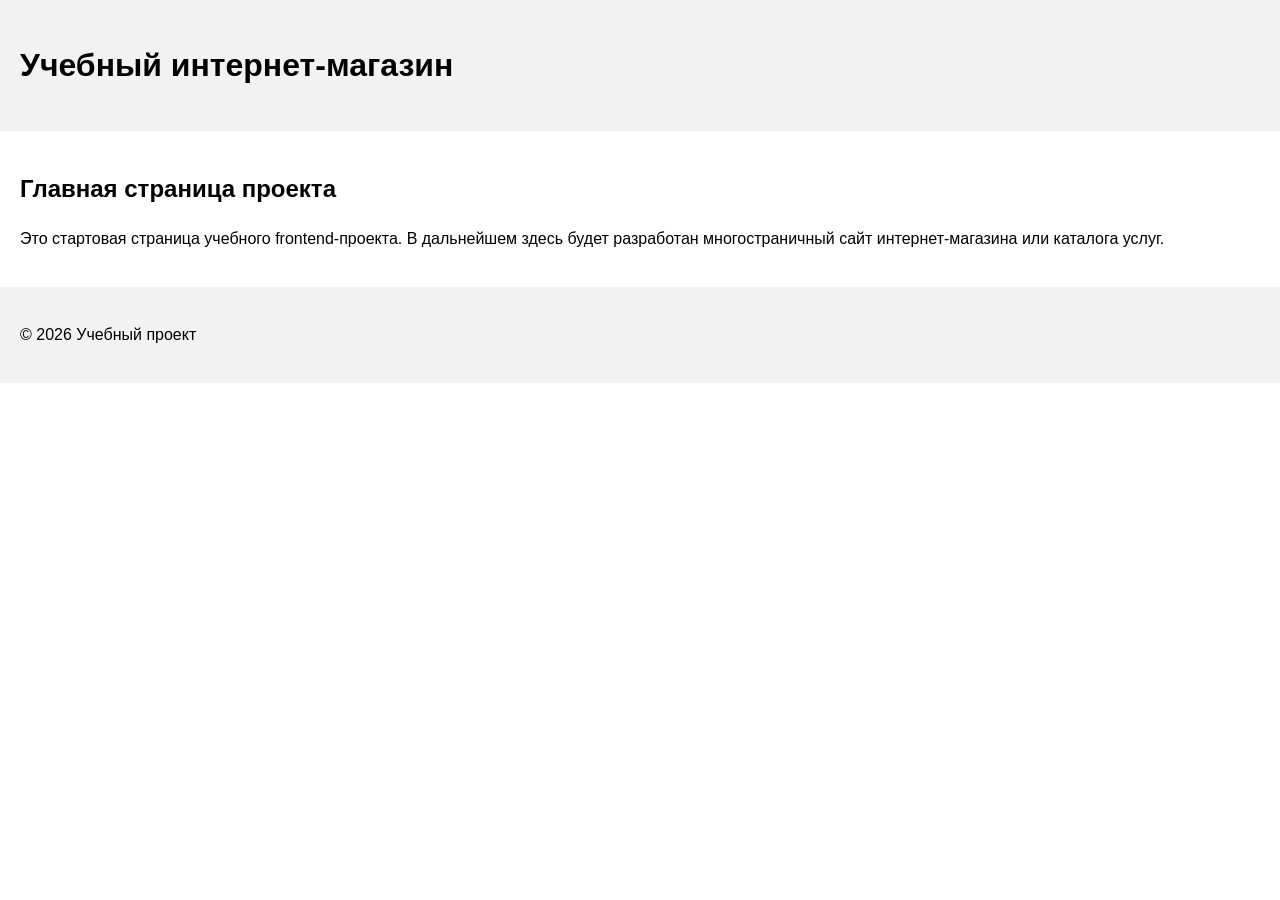
==== index.html @ 2b83f9a9 "feat: initialize frontend project structure" ====
<!DOCTYPE html>
<html lang="ru">
<head>
  <meta charset="UTF-8">
  <meta name="viewport" content="width=device-width, initial-scale=1.0">
  <title>Каталог товаров</title>
  <link rel="stylesheet" href="css/style.css">
</head>
<body>
  <header>
    <h1>Учебный интернет-магазин</h1>
  </header>

  <main>
    <section>
      <h2>Главная страница проекта</h2>
      <p>
        Это стартовая страница учебного frontend-проекта.
        В дальнейшем здесь будет разработан многостраничный сайт
        интернет-магазина или каталога услуг.
      </p>
    </section>
  </main>

  <footer>
    <p>&copy; 2026 Учебный проект</p>
  </footer>
</body>
</html>
---- css/style.css ----
body {
  margin: 0;
  font-family: Arial, sans-serif;
  line-height: 1.5;
}

header,
main,
footer {
  padding: 20px;
}

header {
  background-color: #f2f2f2;
}

footer {
  background-color: #f2f2f2;
}
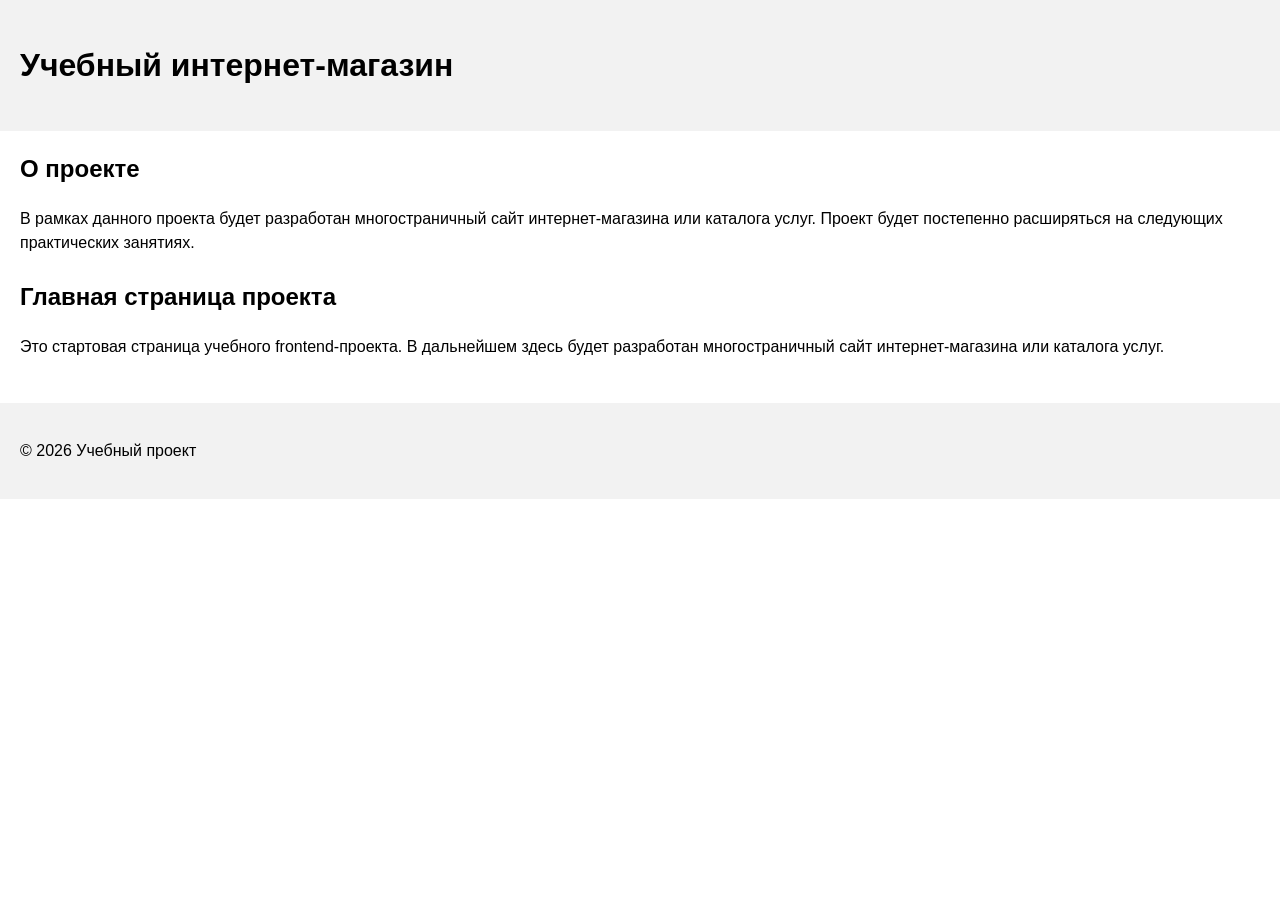
==== commit cf7c05d3: "feat: add project descriprion section" ====
--- a/index.html
+++ b/index.html
@@ -13,6 +13,15 @@
 
   <main>
     <section>
+        <h2>О проекте</h2>
+        <p>
+            В рамках данного проекта будет разработан многостраничный сайт
+            интернет-магазина или каталога услуг. Проект будет постепенно
+            расширяться на следующих практических занятиях.
+        </p>
+    </section>
+
+    <section>
       <h2>Главная страница проекта</h2>
       <p>
         Это стартовая страница учебного frontend-проекта.
--- a/css/style.css
+++ b/css/style.css
@@ -17,3 +17,11 @@
 footer {
   background-color: #f2f2f2;
 }
+
+section {
+  margin-bottom: 24px;
+}
+
+section h2 {
+  margin-top: 0;
+}
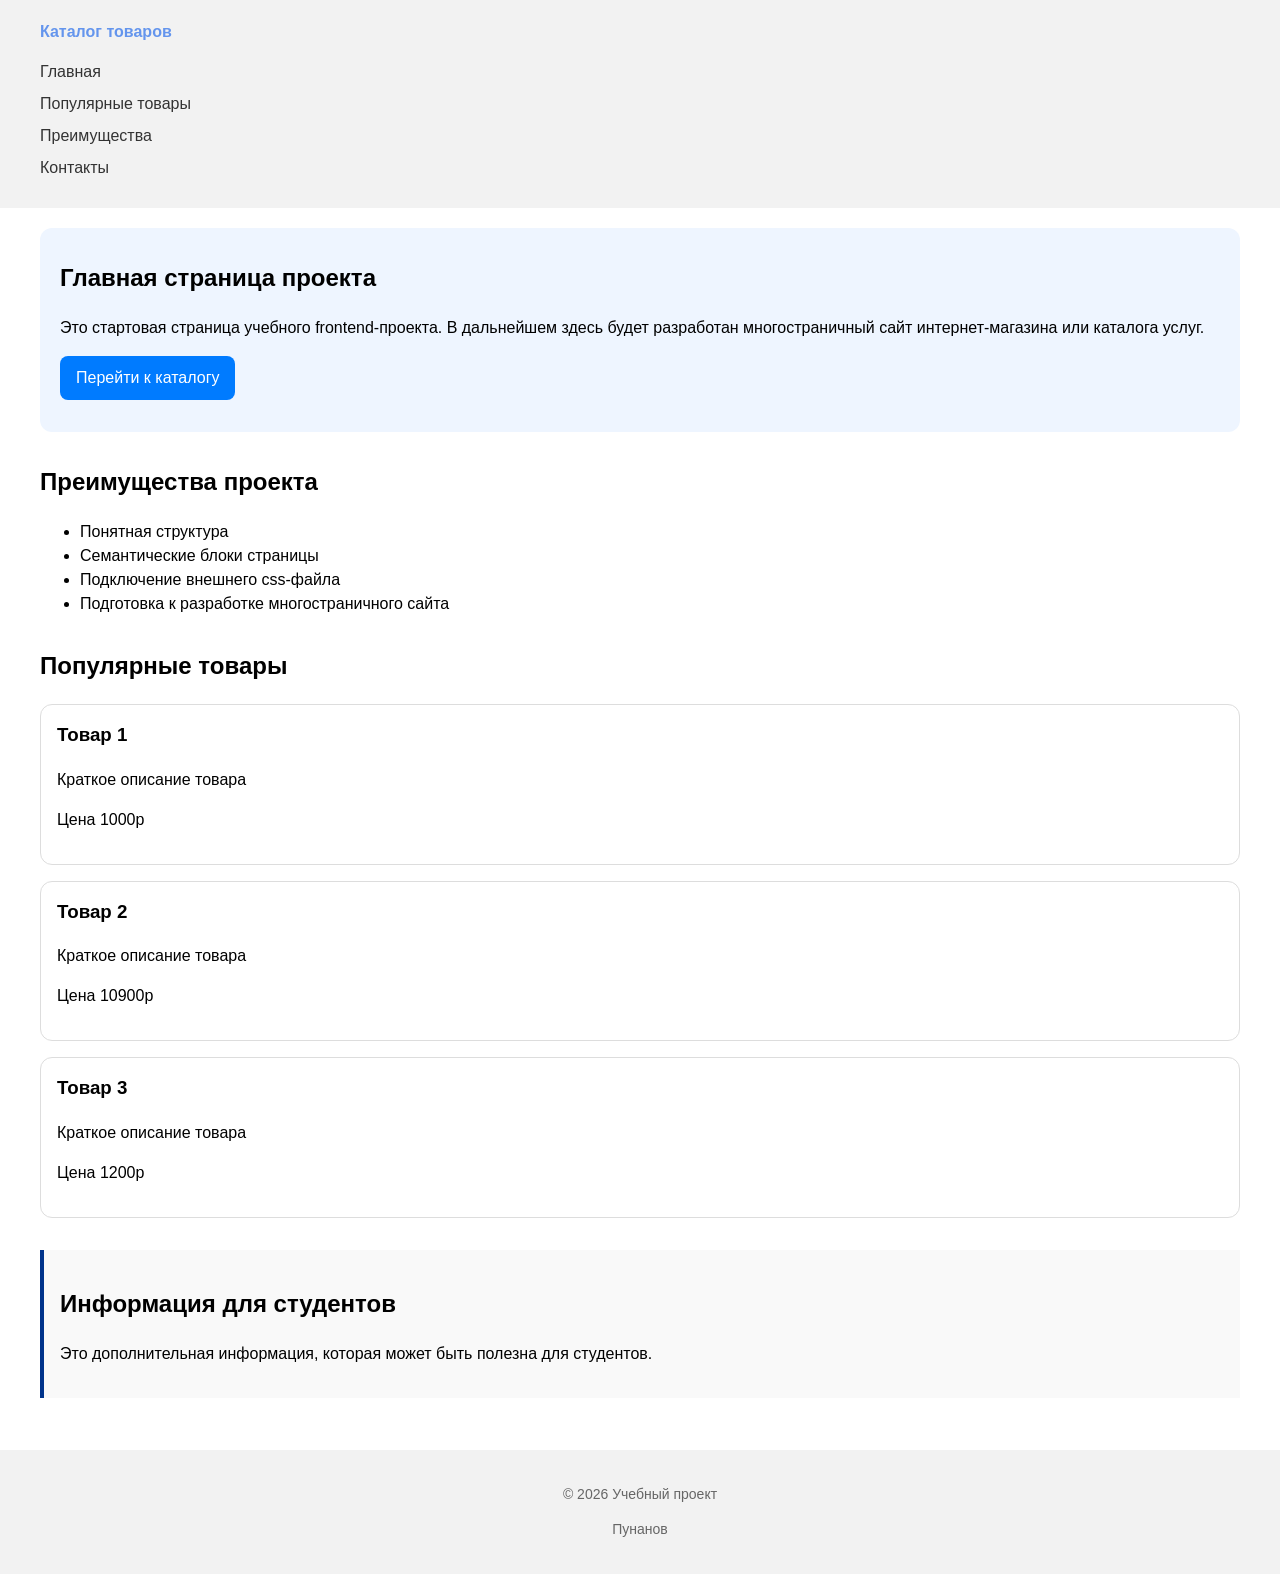
==== commit 41424666: "feat: add semantic HTML structure and base CSS styles" ====
--- a/index.html
+++ b/index.html
@@ -8,31 +8,74 @@
 </head>
 <body>
   <header>
-    <h1>Учебный интернет-магазин</h1>
+    <div class = "site-header">
+        <a class="site-logo" href="index.html">Каталог товаров</a>
+        <nav class="site-nav" aria-label="Основная навигация">
+            <ul class="site-nav__list">
+                <li><a href = "index.html">Главная</a></li>
+                <li><a href = "#popular">Популярные товары</a></li>
+                <li><a href = "#advantages">Преимущества</a></li>
+                <li><a href = "#contacts">Контакты</a></li>
+            </ul>
+        </nav>
+    </div>
   </header>
 
   <main>
-    <section>
-        <h2>О проекте</h2>
-        <p>
-            В рамках данного проекта будет разработан многостраничный сайт
-            интернет-магазина или каталога услуг. Проект будет постепенно
-            расширяться на следующих практических занятиях.
-        </p>
-    </section>
 
-    <section>
+    <section class = "hero">
       <h2>Главная страница проекта</h2>
       <p>
         Это стартовая страница учебного frontend-проекта.
         В дальнейшем здесь будет разработан многостраничный сайт
         интернет-магазина или каталога услуг.
       </p>
+      <a class = "button" href = "#Популярное">Перейти к каталогу</a>
     </section>
+
+
+    <section class = "section" id = "advantages">
+        <h2>Преимущества проекта</h2>
+
+        <ul class = "advantages-list">
+            <li>Понятная структура</li>
+            <li>Семантические блоки страницы</li>
+            <li>Подключение внешнего css-файла</li>
+            <li>Подготовка к разработке многостраничного сайта</li>
+        </ul>
+    </section>
+
+    <section class = "section" id = "popular">
+        <h2>Популярные товары</h2>
+
+        <article class="product-card">
+            <h3>Товар 1</h3>
+            <p>Краткое описание товара</p>
+            <p>Цена 1000р</p>
+        </article>
+
+        <article class="product-card">
+            <h3>Товар 2</h3>
+            <p>Краткое описание товара</p>
+            <p>Цена 10900р</p>
+        </article>
+
+        <article class="product-card">
+            <h3>Товар 3</h3>
+            <p>Краткое описание товара</p>
+            <p>Цена 1200р</p>
+        </article>
+    </section>
+
+    <aside class = "aside-info">
+        <h2>Информация для студентов</h2>
+        <p>Это дополнительная информация, которая может быть полезна для студентов.</p>
+    </aside>
   </main>
 
-  <footer>
+  <footer id = "contacts">
     <p>&copy; 2026 Учебный проект</p>
+    <p>Пунанов</p>
   </footer>
 </body>
 </html>
--- a/css/style.css
+++ b/css/style.css
@@ -1,3 +1,8 @@
+* {
+  box-sizing: border-box;
+}
+
+
 body {
   margin: 0;
   font-family: Arial, sans-serif;
@@ -10,11 +15,7 @@
   padding: 20px;
 }
 
-header {
-  background-color: #f2f2f2;
-}
-
-footer {
+header, footer {
   background-color: #f2f2f2;
 }
 
@@ -25,3 +26,89 @@
 section h2 {
   margin-top: 0;
 }
+
+.site-header {
+    max-width: 1200px;
+    margin: 0 auto;
+}
+
+.site-logo{
+    font-weight: bold;
+    text-decoration: none;
+    color:cornflowerblue
+}
+
+.site-nav__list {
+    padding: 0;
+    list-style: none;
+    margin: 16px 0 0;
+}
+
+.site-nav__list li{
+    margin-bottom: 8px;
+}
+
+.site-nav__list a{
+    text-decoration: none;
+    color: #333;
+}
+
+.site-nav__list a:hover{
+    color:cornflowerblue;
+}
+
+.hero {
+    max-width: 1200px;
+    margin: 0 auto 32px;
+    padding: 32px 20px;
+    background-color: #eef5ff;
+    border-radius: 12px;
+}
+
+.button{
+    display: inline-block;
+    padding: 10px 16px;
+    text-decoration: none;
+    background-color: #007bff;
+    color: #ffffff;
+    border-radius: 8px;
+}
+
+.button:hover{
+    background-color: #0056b3;
+}
+
+.section {
+    max-width: 1200px;
+    margin: 0 auto 32px;
+}
+
+.section h2 {
+    margin-top: 0;
+}
+
+.product-card{
+    margin-bottom: 16px;
+    padding: 16px;
+    border: 1px solid #dddddd;
+    border-radius: 12px;
+    background-color: #ffffff;
+}
+
+.product-card h3{
+    margin-top: 0;
+}
+
+.aside-info{
+    max-width: 1200px;
+    margin: 0 auto 32px;
+    padding: 16px;
+    border-left: 4px solid rgb(0, 51, 139);
+    background-color: #f9f9f9;
+}
+
+footer {
+    text-align: center;
+    font-size: 14px;
+    color: #666666;
+}
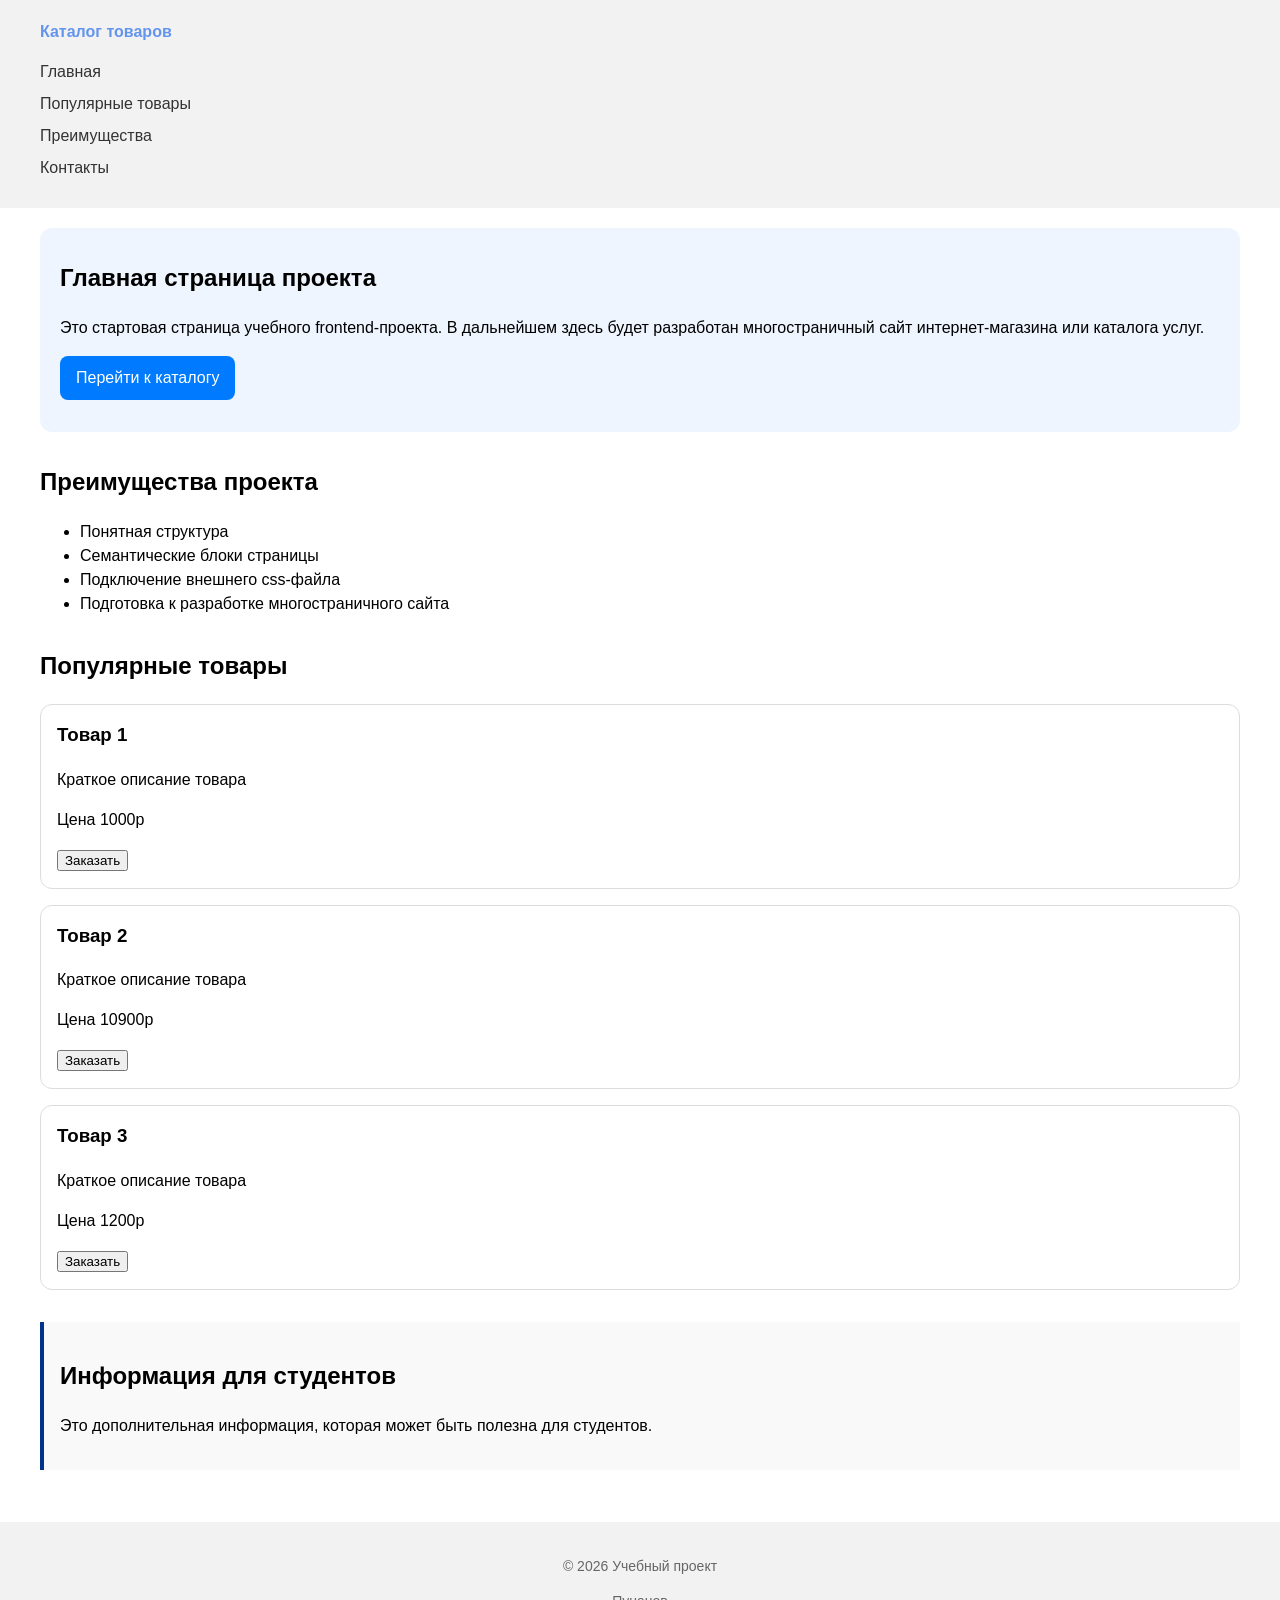
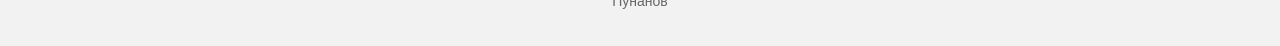
==== commit f7454f55: "feat: add order form modal and validation" ====
--- a/index.html
+++ b/index.html
@@ -1,81 +1,197 @@
-<!DOCTYPE html>
+<!doctype html>
 <html lang="ru">
-<head>
-  <meta charset="UTF-8">
-  <meta name="viewport" content="width=device-width, initial-scale=1.0">
-  <title>Каталог товаров</title>
-  <link rel="stylesheet" href="css/style.css">
-</head>
-<body>
-  <header>
-    <div class = "site-header">
+  <head>
+    <meta charset="UTF-8" />
+    <meta name="viewport" content="width=device-width, initial-scale=1.0" />
+    <title>Каталог товаров</title>
+    <link rel="stylesheet" href="css/style.css" />
+    <script src="js/main.js" defer></script>
+  </head>
+  <body>
+    <header>
+      <div class="site-header">
         <a class="site-logo" href="index.html">Каталог товаров</a>
         <nav class="site-nav" aria-label="Основная навигация">
-            <ul class="site-nav__list">
-                <li><a href = "index.html">Главная</a></li>
-                <li><a href = "#popular">Популярные товары</a></li>
-                <li><a href = "#advantages">Преимущества</a></li>
-                <li><a href = "#contacts">Контакты</a></li>
-            </ul>
+          <ul class="site-nav__list">
+            <li><a href="index.html">Главная</a></li>
+            <li><a href="#popular">Популярные товары</a></li>
+            <li><a href="#advantages">Преимущества</a></li>
+            <li><a href="#contacts">Контакты</a></li>
+          </ul>
         </nav>
-    </div>
-  </header>
+      </div>
+    </header>
 
-  <main>
+    <main>
+      <section class="hero">
+        <h2>Главная страница проекта</h2>
+        <p>
+          Это стартовая страница учебного frontend-проекта. В дальнейшем здесь
+          будет разработан многостраничный сайт интернет-магазина или каталога
+          услуг.
+        </p>
+        <a class="button" href="#Популярное">Перейти к каталогу</a>
+      </section>
 
-    <section class = "hero">
-      <h2>Главная страница проекта</h2>
-      <p>
-        Это стартовая страница учебного frontend-проекта.
-        В дальнейшем здесь будет разработан многостраничный сайт
-        интернет-магазина или каталога услуг.
-      </p>
-      <a class = "button" href = "#Популярное">Перейти к каталогу</a>
-    </section>
-
-
-    <section class = "section" id = "advantages">
+      <section class="section" id="advantages">
         <h2>Преимущества проекта</h2>
 
-        <ul class = "advantages-list">
-            <li>Понятная структура</li>
-            <li>Семантические блоки страницы</li>
-            <li>Подключение внешнего css-файла</li>
-            <li>Подготовка к разработке многостраничного сайта</li>
+        <ul class="advantages-list">
+          <li>Понятная структура</li>
+          <li>Семантические блоки страницы</li>
+          <li>Подключение внешнего css-файла</li>
+          <li>Подготовка к разработке многостраничного сайта</li>
         </ul>
-    </section>
+      </section>
 
-    <section class = "section" id = "popular">
+      <section class="section" id="popular">
         <h2>Популярные товары</h2>
 
         <article class="product-card">
-            <h3>Товар 1</h3>
-            <p>Краткое описание товара</p>
-            <p>Цена 1000р</p>
+          <h3>Товар 1</h3>
+          <p>Краткое описание товара</p>
+          <p>Цена 1000р</p>
+          <button
+            class="product-card__button"
+            type="button"
+            data-product="Товар 1"
+          >
+            Заказать
+          </button>
         </article>
 
         <article class="product-card">
-            <h3>Товар 2</h3>
-            <p>Краткое описание товара</p>
-            <p>Цена 10900р</p>
+          <h3>Товар 2</h3>
+          <p>Краткое описание товара</p>
+          <p>Цена 10900р</p>
+          <button
+            class="product-card__button"
+            type="button"
+            data-product="Товар 2"
+          >
+            Заказать
+          </button>
         </article>
 
         <article class="product-card">
-            <h3>Товар 3</h3>
-            <p>Краткое описание товара</p>
-            <p>Цена 1200р</p>
+          <h3>Товар 3</h3>
+          <p>Краткое описание товара</p>
+          <p>Цена 1200р</p>
+          <button
+            class="product-card__button"
+            type="button"
+            data-product="Товар 3"
+          >
+            Заказать
+          </button>
         </article>
-    </section>
+      </section>
 
-    <aside class = "aside-info">
+      <aside class="aside-info">
         <h2>Информация для студентов</h2>
-        <p>Это дополнительная информация, которая может быть полезна для студентов.</p>
-    </aside>
-  </main>
+        <p>
+          Это дополнительная информация, которая может быть полезна для
+          студентов.
+        </p>
+      </aside>
+    </main>
 
-  <footer id = "contacts">
-    <p>&copy; 2026 Учебный проект</p>
-    <p>Пунанов</p>
-  </footer>
-</body>
+    <footer id="contacts">
+      <p>&copy; 2026 Учебный проект</p>
+      <p>Пунанов</p>
+    </footer>
+
+    <dialog
+      class="order-dialog"
+      id="order-dialog"
+      aria-labelledby="order-dialog-title"
+    >
+    <h2 id = "order-dialog-title">Оформление заявки</h2>
+    <form class = "order-form" id = "order-form" action = "#" method = "post" novalidate>
+        <input id = "selected-product" name = "selected-product" type = "hidden">
+
+        <div class = "form-field">
+            <label for = "order-name">Имя</label>
+            <input
+                id = "order-name"
+                name = "name"
+                type = "text"
+                placeholder = "Введите ваше имя"
+                minlength = "2"
+                autocomplete = "given-name"
+                required
+            >
+        </div>
+
+        <div class = "form-field">
+            <label for = "order-email">Email</label>
+            <input
+                id = "order-email"
+                name = "email"
+                type = "email"
+                placeholder = "email@gmail.com"
+                autocomplete = "email"
+                required
+                >
+        </div>
+
+        <div class = "form-field">
+            <label for = "order-phone">Номер телефона</label>
+            <input
+                id = "order-phone"
+                name = "phone"
+                type = "tel"
+                inputmode = "tel"
+                placeholder = "+7 (999) 999-99-99"
+                pattern = "\+7 \(\d{3}\) \d{3}-\d{2}-\d{2}"
+                autocomplete = "tel"
+                required
+            >
+            <small>Формат: +7 (999) 999-99-99</small>
+        </div>
+
+        <div class = "form-field">
+          <label for = "order-date">Дата для связи</label>
+          <input
+                id = "order-date"
+                name = "date"
+                type = "date"
+                min = "2026-01-01"
+                max = "2026-12-31"
+        </div>
+
+        <div class = "form-field">
+          <label for = "order-comment">Комментарий</label>
+          <textarea
+            id = "order-comment"
+            name = "comment"
+            rows = "4"
+            placeholder = "Введите комментарий"
+          ></textarea>
+        </div>
+
+        <div class = "form-field__checkbox">
+          <label for = "order-agree">
+            <input
+              id = "order-agree"
+              name = "agree"
+              type = "checkbox"
+              required
+            >
+            Я согласен на обработку персональных данных
+          </label>
+        </div>
+
+        <div class = "form-field__buttons">
+          <button type = "button" id = "close-dialog">Закрыть</button>
+          <button type = "submit">Отправить</button>
+        </div>
+    </form>
+    </dialog>
+
+    <p class = "success-message" id = "success-message" hidden>
+      Заявка успешно отправлена!
+    </p>
+
+  </body>
 </html>
--- a/css/style.css
+++ b/css/style.css
@@ -111,4 +111,107 @@
     text-align: center;
     font-size: 14px;
     color: #666666;
+}
+
+
+/*
+  Модальное окно.
+  Элемент dialog сам умеет открываться поверх страницы.
+*/
+.order-dialog {
+  width: min(100% - 32px, 560px);
+  padding: 24px;
+  border: none;
+  border-radius: 12px;
+}
+
+/*
+  Затемнение фона за модальным окном.
+*/
+.order-dialog::backdrop {
+  background-color: rgba(0, 0, 0, 0.5);
+}
+
+/*
+  Поле формы.
+  Каждый блок получает нижний отступ.
+*/
+.form-field {
+  margin-bottom: 16px;
+}
+
+/*
+  Подпись поля.
+*/
+.form-field label {
+  display: block;
+  margin-bottom: 6px;
+}
+
+/*
+  Основные поля формы.
+*/
+.form-field input,
+.form-field select,
+.form-field textarea {
+  width: 100%;
+  padding: 10px 12px;
+  border: 1px solid #cccccc;
+  border-radius: 6px;
+  font: inherit;
+}
+
+/*
+  Checkbox не должен занимать всю ширину.
+*/
+.form-field input[type="checkbox"] {
+  width: auto;
+}
+
+/*
+  Подсказка под полем телефона.
+*/
+.form-field small {
+  display: block;
+  margin-top: 4px;
+  color: #666666;
+}
+
+/*
+  Видимый фокус для клавиатурной навигации.
+*/
+.form-field input:focus-visible,
+.form-field select:focus-visible,
+.form-field textarea:focus-visible,
+.form-actions button:focus-visible {
+  outline: 2px solid #0057b8;
+  outline-offset: 2px;
+}
+
+/*
+  Подсветка ошибочных полей.
+  Атрибут aria-invalid будет добавляться через JavaScript.
+*/
+[aria-invalid="true"] {
+  border-color: #b00020;
+}
+
+/*
+  Кнопки формы.
+*/
+.form-actions {
+  display: flex;
+  gap: 12px;
+  margin-top: 20px;
+}
+
+/*
+  Сообщение об успешной отправке.
+*/
+.success-message {
+  max-width: 1100px;
+  margin: 24px auto;
+  padding: 16px;
+  border-left: 4px solid #168a2f;
+  background-color: #eefaf0;
 }
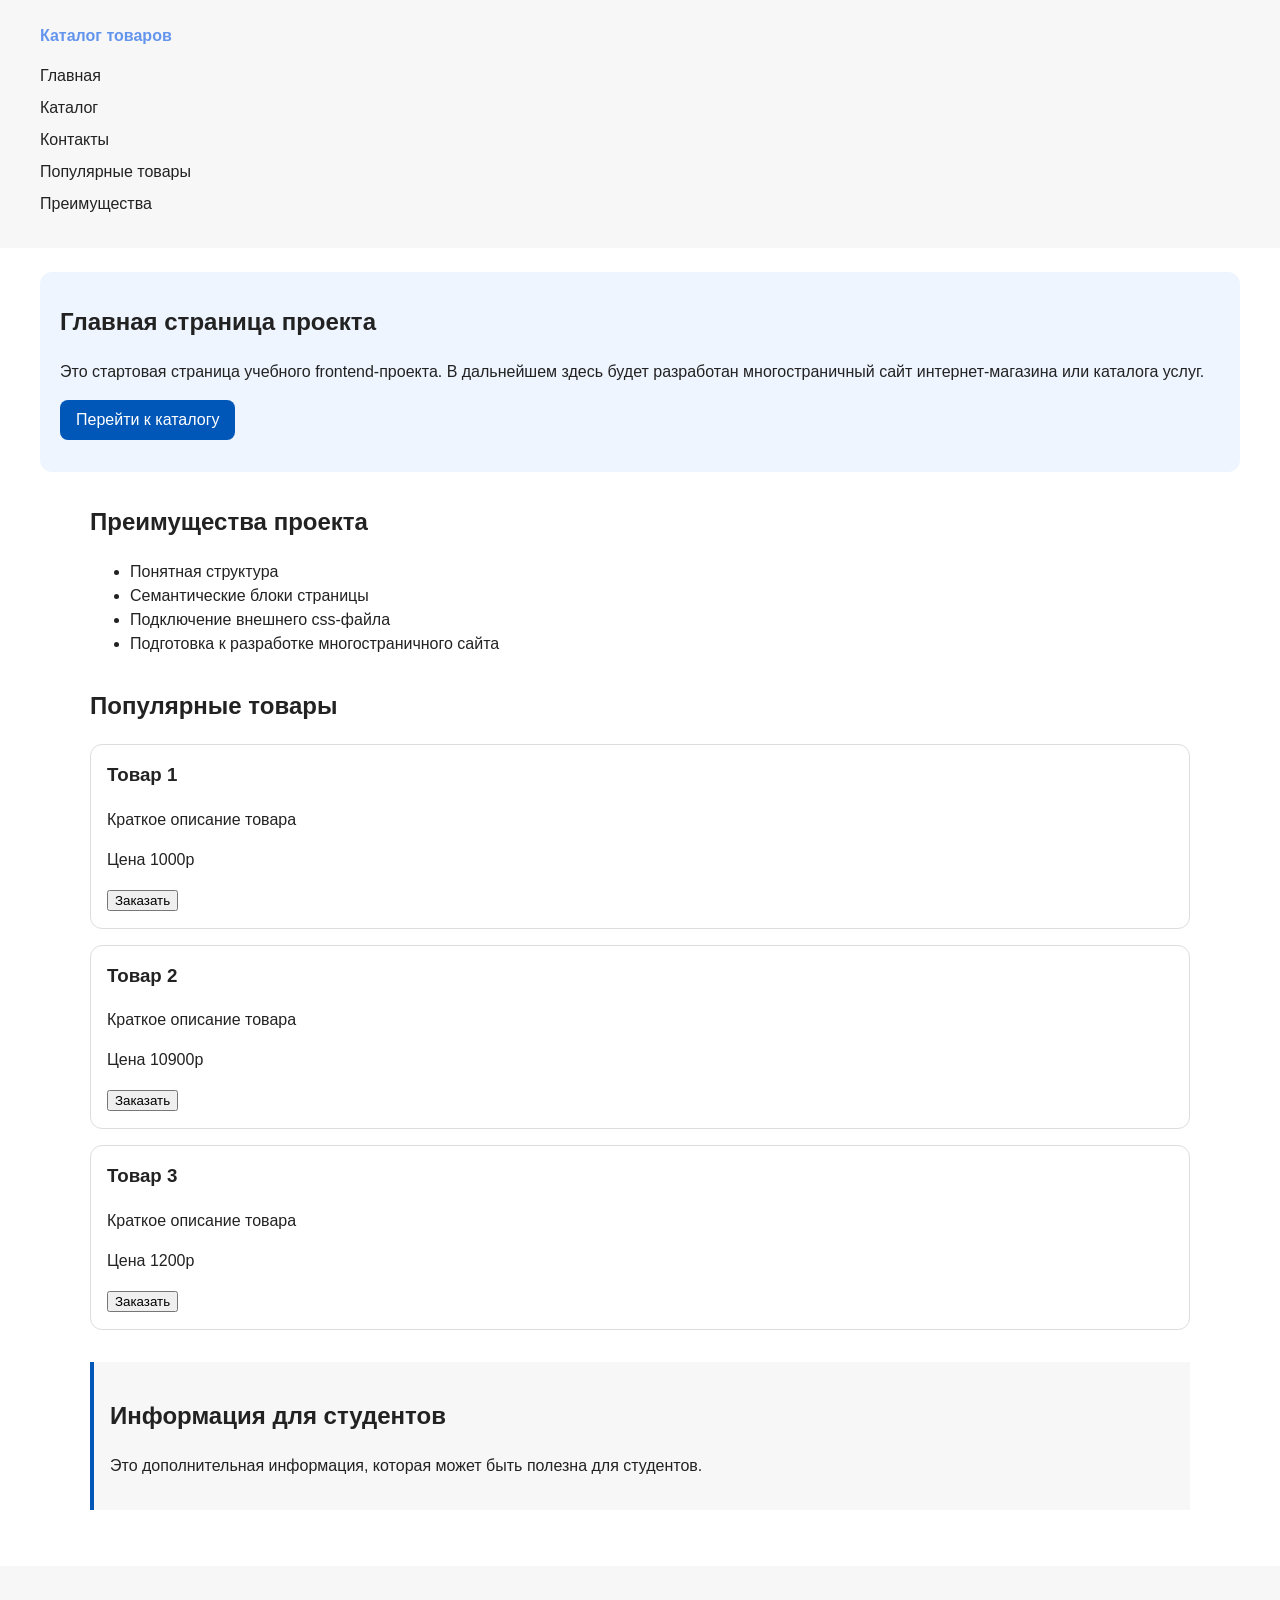
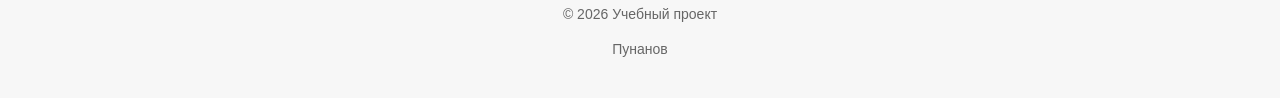
==== commit 6905338e: "feat: add multi-page structure navigation and anchors" ====
--- a/index.html
+++ b/index.html
@@ -14,9 +14,10 @@
         <nav class="site-nav" aria-label="Основная навигация">
           <ul class="site-nav__list">
             <li><a href="index.html">Главная</a></li>
+            <li><a href="catalog.html">Каталог</a></li>
+            <li><a href="contacts.html">Контакты</a></li>
             <li><a href="#popular">Популярные товары</a></li>
             <li><a href="#advantages">Преимущества</a></li>
-            <li><a href="#contacts">Контакты</a></li>
           </ul>
         </nav>
       </div>
@@ -30,7 +31,7 @@
           будет разработан многостраничный сайт интернет-магазина или каталога
           услуг.
         </p>
-        <a class="button" href="#Популярное">Перейти к каталогу</a>
+        <a class="button" href="catalog.html">Перейти к каталогу</a>
       </section>
 
       <section class="section" id="advantages">
--- a/css/style.css
+++ b/css/style.css
@@ -1,5 +1,45 @@
 * {
   box-sizing: border-box;
+}
+
+html{
+  scroll-behavior: smooth;
+}
+
+:target {
+  outline: 2px dashed var(--color-primary);
+  outline-offset: 4px;
+}
+
+
+:root {
+  --color-bg: #ffffff;
+  --color-text: #222222;
+  --color-muted: #666666;
+  --color-primary: #0057b8;
+  --color-primary-dark: #003f86;
+  --color-border: #dddddd;
+  --color-surface: #f7f7f7;
+  --color-surface-accent: #eef5ff;
+  --color-danger: #b00020;
+  --color-success: #168a2f;
+  --color-success-bg: #eefaf0;
+  --color-white: #ffffff;
+
+
+  --space-xs: 4px;
+  --space-sm: 8px;
+  --space-md: 16px;
+  --space-lg: 24px;
+  --space-xl: 32px;
+
+
+  --radius-sm: 6px;
+  --radius-md: 8px;
+  --radius-lg: 12px;
+
+
+  --container-width: 1100px;
 }
 
 
@@ -7,20 +47,22 @@
   margin: 0;
   font-family: Arial, sans-serif;
   line-height: 1.5;
+  color: var(--color-text);
+  background-color: var(--color-bg);
 }
 
 header,
 main,
 footer {
-  padding: 20px;
+  padding: var(--space-lg);
 }
 
 header, footer {
-  background-color: #f2f2f2;
+  background-color: var(--color-surface);
 }
 
 section {
-  margin-bottom: 24px;
+  margin-bottom: var(--space-lg);
 }
 
 section h2 {
@@ -44,43 +86,68 @@
     margin: 16px 0 0;
 }
 
+a{
+    color: var(--color-primary);
+}
+
+a:hover{
+    color: var(--color-primary-dark);
+}
+
+a:focus-visible{
+    outline: 2px solid var(--color-primary);
+    outline-offset: 3px;
+}
+
 .site-nav__list li{
-    margin-bottom: 8px;
+    margin-bottom: var(--space-sm);
 }
 
 .site-nav__list a{
     text-decoration: none;
-    color: #333;
+    color: var(--color-text);
 }
 
 .site-nav__list a:hover{
-    color:cornflowerblue;
+    color:var(--color-primary);
 }
 
 .hero {
     max-width: 1200px;
     margin: 0 auto 32px;
     padding: 32px 20px;
-    background-color: #eef5ff;
-    border-radius: 12px;
+    background-color: var(--color-surface-accent);
+    border-radius: var(--radius-lg);
 }
 
 .button{
     display: inline-block;
-    padding: 10px 16px;
+    padding: var(--space-sm) var(--space-md);
     text-decoration: none;
-    background-color: #007bff;
-    color: #ffffff;
-    border-radius: 8px;
+    background-color: var(--color-primary);
+    color: var(--color-white);
+    border: none;
+    border-radius: var(--radius-md);
+    cursor: pointer;
 }
 
 .button:hover{
-    background-color: #0056b3;
+    background-color: #00b2da;
+}
+
+.button:focus-visible{
+    outline: 2px solid var(--color-primary);
+    outline-offset: 3px;
+}
+
+.button:disabled{
+  opacity: 0.6;
+  cursor: not-allowed;
 }
 
 .section {
-    max-width: 1200px;
-    margin: 0 auto 32px;
+    max-width: var(--container-width);
+    margin: 0 auto var(--space-xl);
 }
 
 .section h2 {
@@ -88,11 +155,15 @@
 }
 
 .product-card{
-    margin-bottom: 16px;
-    padding: 16px;
-    border: 1px solid #dddddd;
-    border-radius: 12px;
-    background-color: #ffffff;
+    margin-bottom: var(--space-md);
+    padding: var(--space-md);
+    border: 1px solid var(--color-border);
+    border-radius: var(--radius-lg);
+    background-color: var(--color-bg);
+}
+
+.product-card:hover{
+  border-color: var(--color-primary);
 }
 
 .product-card h3{
@@ -100,11 +171,11 @@
 }
 
 .aside-info{
-    max-width: 1200px;
-    margin: 0 auto 32px;
-    padding: 16px;
-    border-left: 4px solid rgb(0, 51, 139);
-    background-color: #f9f9f9;
+    max-width: var(--container-width);
+    margin: 0 auto var(--space-xl);
+    padding: var(--space-md);
+    border-left: 4px solid var(--color-primary);
+    background-color: var(--color-surface);
 }
 
 footer {
@@ -114,104 +185,94 @@
 }
 
 
-/*
-  Модальное окно.
-  Элемент dialog сам умеет открываться поверх страницы.
-*/
 .order-dialog {
   width: min(100% - 32px, 560px);
-  padding: 24px;
+  padding: var(--space-lg);
   border: none;
-  border-radius: 12px;
-}
-
-/*
-  Затемнение фона за модальным окном.
-*/
+  border-radius: var(--radius-lg);
+}
+
+
 .order-dialog::backdrop {
   background-color: rgba(0, 0, 0, 0.5);
 }
 
-/*
-  Поле формы.
-  Каждый блок получает нижний отступ.
-*/
+
 .form-field {
-  margin-bottom: 16px;
-}
-
-/*
-  Подпись поля.
-*/
+  margin-bottom: var(--space-md);
+}
+
+
 .form-field label {
   display: block;
-  margin-bottom: 6px;
-}
-
-/*
-  Основные поля формы.
-*/
+  margin-bottom: var(--space-sm);
+}
+
+
 .form-field input,
 .form-field select,
 .form-field textarea {
   width: 100%;
-  padding: 10px 12px;
-  border: 1px solid #cccccc;
-  border-radius: 6px;
+  padding: var(--space-sm) var(--space-md);
+  border: 1px solid var(--color-border);
+  border-radius: var(--radius-md);
   font: inherit;
 }
 
-/*
-  Checkbox не должен занимать всю ширину.
-*/
+
 .form-field input[type="checkbox"] {
   width: auto;
 }
 
-/*
-  Подсказка под полем телефона.
-*/
+
 .form-field small {
   display: block;
-  margin-top: 4px;
+  margin-top: var(--space-sm);
   color: #666666;
 }
 
-/*
-  Видимый фокус для клавиатурной навигации.
-*/
+
 .form-field input:focus-visible,
 .form-field select:focus-visible,
 .form-field textarea:focus-visible,
 .form-actions button:focus-visible {
-  outline: 2px solid #0057b8;
-  outline-offset: 2px;
-}
-
-/*
-  Подсветка ошибочных полей.
-  Атрибут aria-invalid будет добавляться через JavaScript.
-*/
+  outline: 2px solid var(--color-primary);
+  outline-offset: 3px;
+}
+
+
 [aria-invalid="true"] {
   border-color: #b00020;
 }
 
-/*
-  Кнопки формы.
-*/
+
 .form-actions {
   display: flex;
-  gap: 12px;
-  margin-top: 20px;
-}
-
-/*
-  Сообщение об успешной отправке.
-*/
+  gap: var(--space-md);
+  margin-top: var(--space-lg);
+}
+
+
 .success-message {
-  max-width: 1100px;
-  margin: 24px auto;
-  padding: 16px;
+  max-width: var(--container-width);
+  margin: var(--space-lg) auto;
+  padding: var(--space-md);
   border-left: 4px solid #168a2f;
   background-color: #eefaf0;
-}+}
+
+.breadcrumbs {
+  max-width: var(--container-width);
+  margin: 0 auto var(--space-md);
+  font-size: 14px;
+  color: var(--color-muted);
+}
+
+.breadcrumbs a {
+  color: var(--color-primary);
+}
+
+.breadcrumbs span::before {
+  content: " / ";
+  color: var(--color-muted);
+}
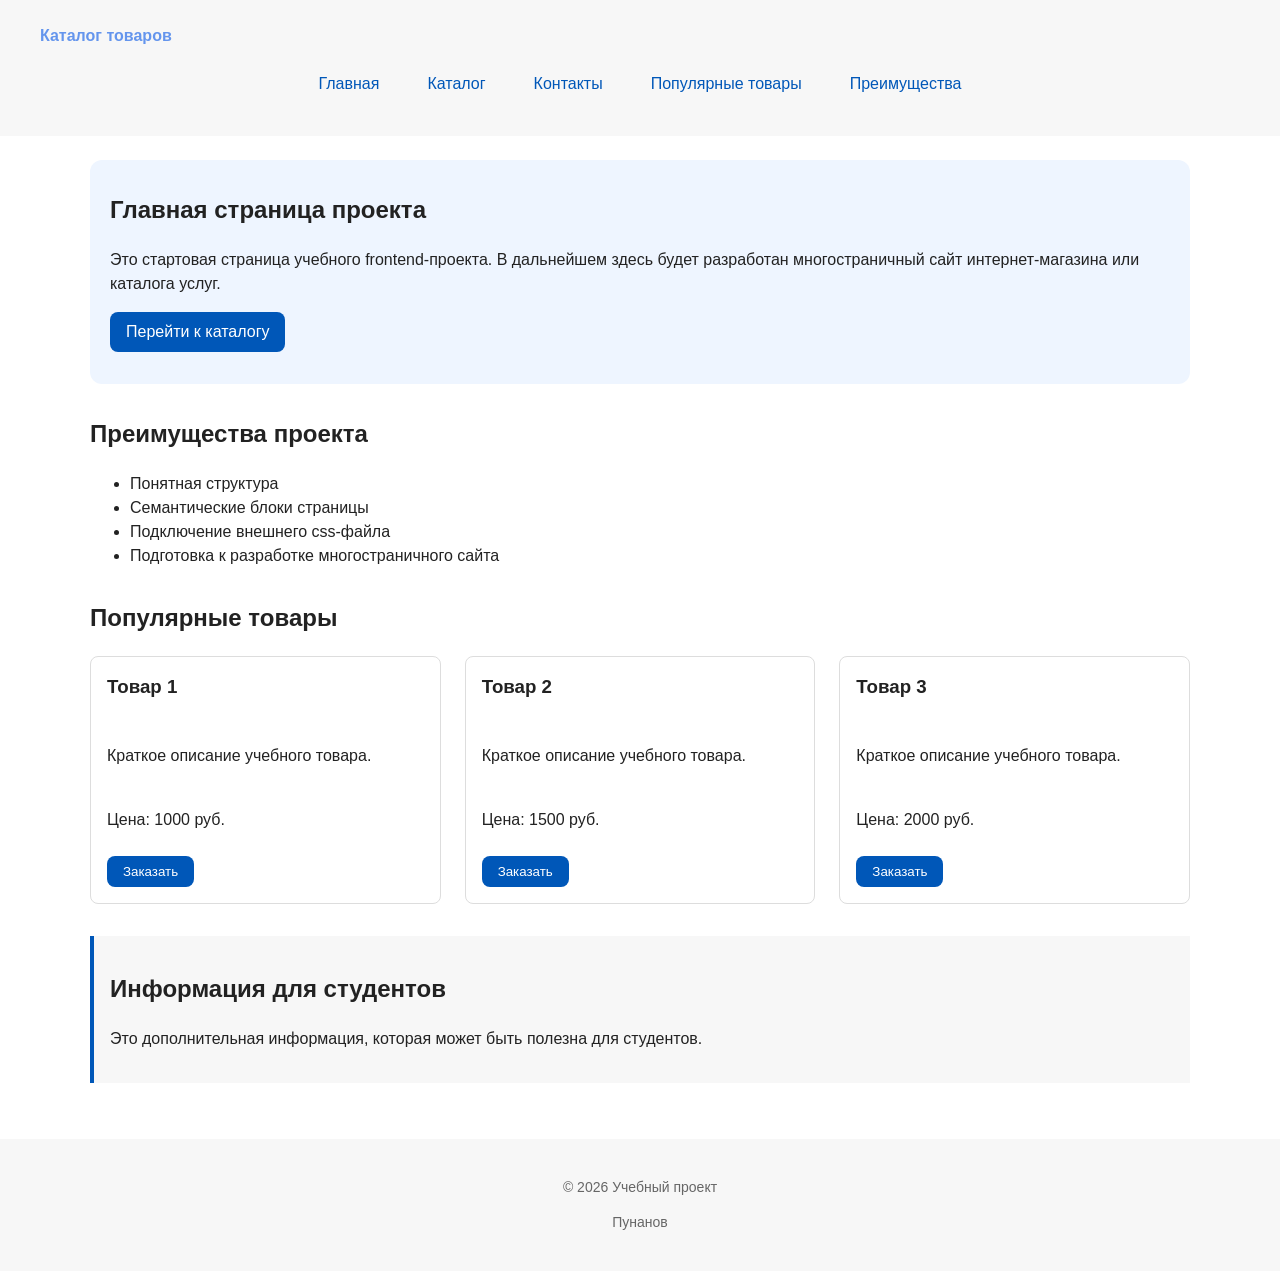
==== commit aa6d615e: "feat: add flex navigation and grid catalog layout" ====
--- a/index.html
+++ b/index.html
@@ -45,48 +45,39 @@
         </ul>
       </section>
 
-      <section class="section" id="popular">
-        <h2>Популярные товары</h2>
+<section class="section" id="popular">
+  <h2>Популярные товары</h2>
 
-        <article class="product-card">
-          <h3>Товар 1</h3>
-          <p>Краткое описание товара</p>
-          <p>Цена 1000р</p>
-          <button
-            class="product-card__button"
-            type="button"
-            data-product="Товар 1"
-          >
-            Заказать
-          </button>
-        </article>
+  <div class="products-grid">
+    <article class="product-card">
+      <h3>Товар 1</h3>
+      <p>Краткое описание учебного товара.</p>
+      <p>Цена: 1000 руб.</p>
+      <button class="button product-card__button" type="button" data-product="Товар 1">
+        Заказать
+      </button>
+    </article>
 
-        <article class="product-card">
-          <h3>Товар 2</h3>
-          <p>Краткое описание товара</p>
-          <p>Цена 10900р</p>
-          <button
-            class="product-card__button"
-            type="button"
-            data-product="Товар 2"
-          >
-            Заказать
-          </button>
-        </article>
+    <article class="product-card">
+      <h3>Товар 2</h3>
+      <p>Краткое описание учебного товара.</p>
+      <p>Цена: 1500 руб.</p>
+      <button class="button product-card__button" type="button" data-product="Товар 2">
+        Заказать
+      </button>
+    </article>
 
-        <article class="product-card">
-          <h3>Товар 3</h3>
-          <p>Краткое описание товара</p>
-          <p>Цена 1200р</p>
-          <button
-            class="product-card__button"
-            type="button"
-            data-product="Товар 3"
-          >
-            Заказать
-          </button>
-        </article>
-      </section>
+    <article class="product-card">
+      <h3>Товар 3</h3>
+      <p>Краткое описание учебного товара.</p>
+      <p>Цена: 2000 руб.</p>
+      <button class="button product-card__button" type="button" data-product="Товар 3">
+        Заказать
+      </button>
+    </article>
+  </div>
+</section>
+
 
       <aside class="aside-info">
         <h2>Информация для студентов</h2>
--- a/css/style.css
+++ b/css/style.css
@@ -81,10 +81,16 @@
 }
 
 .site-nav__list {
-    padding: 0;
-    list-style: none;
-    margin: 16px 0 0;
-}
+  display: flex;
+  flex-wrap: wrap;
+  justify-content: center;
+  align-items: center;
+  gap: var(--space-md);
+  padding: 0;
+  margin: var(--space-md) 0 0;
+  list-style: none;
+}
+
 
 a{
     color: var(--color-primary);
@@ -103,17 +109,22 @@
     margin-bottom: var(--space-sm);
 }
 
-.site-nav__list a{
-    text-decoration: none;
-    color: var(--color-text);
-}
-
-.site-nav__list a:hover{
-    color:var(--color-primary);
-}
+.site-nav__list a {
+  display: inline-block;
+  padding: var(--space-sm) var(--space-md);
+  color: var(--color-primary);
+  text-decoration: none;
+  border-radius: var(--radius-sm);
+}
+
+.site-nav__list a:hover {
+  color: var(--color-white);
+  background-color: var(--color-primary);
+}
+
 
 .hero {
-    max-width: 1200px;
+    max-width: 1100px;
     margin: 0 auto 32px;
     padding: 32px 20px;
     background-color: var(--color-surface-accent);
@@ -154,13 +165,22 @@
     margin-top: 0;
 }
 
-.product-card{
-    margin-bottom: var(--space-md);
-    padding: var(--space-md);
-    border: 1px solid var(--color-border);
-    border-radius: var(--radius-lg);
-    background-color: var(--color-bg);
-}
+.product-card {
+  display: flex;
+  flex-direction: column;
+  gap: var(--space-sm);
+  margin-bottom: 0;
+  padding: var(--space-md);
+  border: 1px solid var(--color-border);
+  border-radius: var(--radius-md);
+  background-color: var(--color-bg);
+}
+
+.product-card .button {
+  margin-top: auto;
+  align-self: flex-start;
+}
+
 
 .product-card:hover{
   border-color: var(--color-primary);
@@ -276,3 +296,61 @@
   content: " / ";
   color: var(--color-muted);
 }
+
+.products-grid {
+  display: grid;
+  grid-template-columns: repeat(3, 1fr);
+  gap: var(--space-lg);
+}
+
+.catalog-layout {
+  max-width: var(--container-width);
+  margin: 0 auto var(--space-xl);
+  display: grid;
+  grid-template-columns: 260px 1fr;
+  grid-template-areas: "filters products";
+  gap: var(--space-lg);
+}
+
+.catalog-filters {
+  grid-area: filters;
+  padding: var(--space-md);
+  border: 1px solid var(--color-border);
+  border-radius: var(--radius-md);
+  background-color: var(--color-surface);
+}
+
+.catalog-products {
+  grid-area: products;
+}
+
+.filters-form {
+  display: grid;
+  gap: var(--space-md);
+}
+
+.filters-form fieldset {
+  margin: 0;
+  padding: var(--space-md);
+  border: 1px solid var(--color-border);
+  border-radius: var(--radius-sm);
+}
+
+.filters-form legend {
+  font-weight: 700;
+}
+
+.filters-form label {
+  display: block;
+  margin-bottom: var(--space-sm);
+}
+
+.filters-form input[type="number"] {
+  width: 100%;
+  padding: 8px 10px;
+  border: 1px solid var(--color-border);
+  border-radius: var(--radius-sm);
+  font: inherit;
+}
+
+
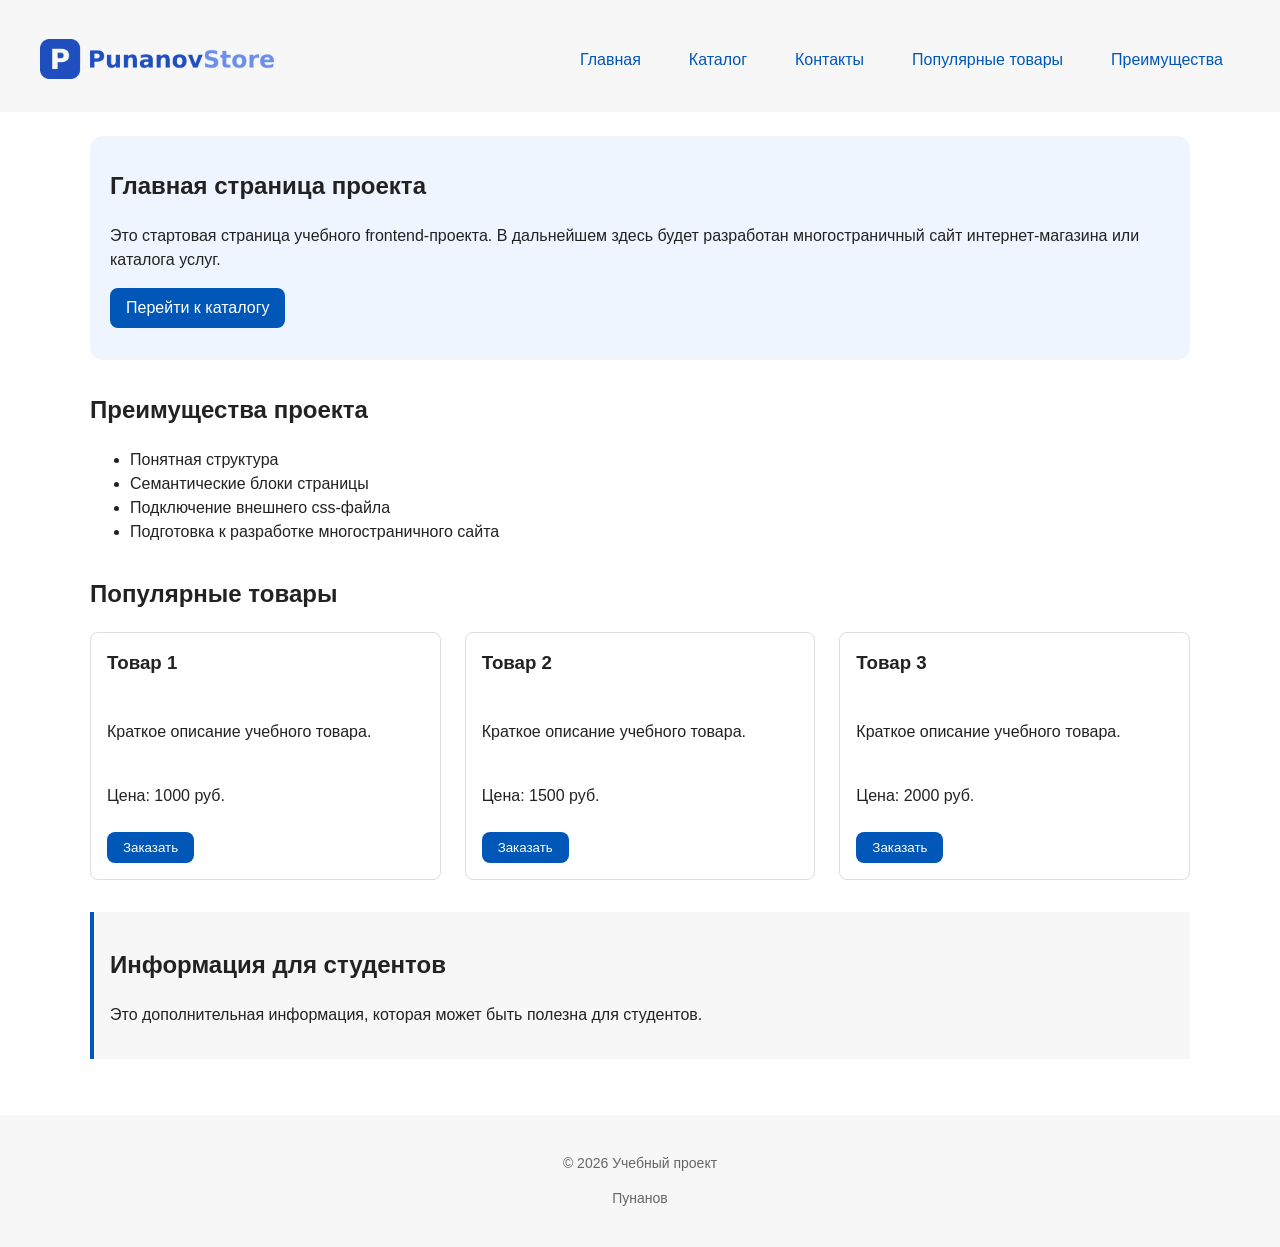
==== commit ce4b654f: "refactor: apply BEM naming to CSS classes" ====
--- a/index.html
+++ b/index.html
@@ -3,14 +3,14 @@
   <head>
     <meta charset="UTF-8" />
     <meta name="viewport" content="width=device-width, initial-scale=1.0" />
-    <title>Каталог товаров</title>
+    <title>PunanovStore</title>
     <link rel="stylesheet" href="css/style.css" />
     <script src="js/main.js" defer></script>
   </head>
   <body>
-    <header>
+    <header class>
       <div class="site-header">
-        <a class="site-logo" href="index.html">Каталог товаров</a>
+        <img class="site-logo" src="images/logo.png" alt="PunanovStore" href="index.html">
         <nav class="site-nav" aria-label="Основная навигация">
           <ul class="site-nav__list">
             <li><a href="index.html">Главная</a></li>
--- a/css/style.css
+++ b/css/style.css
@@ -70,14 +70,18 @@
 }
 
 .site-header {
+    display: flex;
+    align-items: center; 
+    gap: 30px;
     max-width: 1200px;
     margin: 0 auto;
 }
 
 .site-logo{
-    font-weight: bold;
-    text-decoration: none;
-    color:cornflowerblue
+    height: 40px;   /* размер подберите под шапку */
+    width: auto;
+    display: block;
+    margin-top: 5px;
 }
 
 .site-nav__list {
@@ -86,7 +90,7 @@
   justify-content: center;
   align-items: center;
   gap: var(--space-md);
-  padding: 0;
+  padding-left: 260px;
   margin: var(--space-md) 0 0;
   list-style: none;
 }
@@ -288,14 +292,22 @@
   color: var(--color-muted);
 }
 
-.breadcrumbs a {
+.breadcrumbs {
+  max-width: var(--container-width);
+  margin: 0 auto var(--space-md);
+  font-size: 14px;
+  color: var(--color-muted);
+}
+
+.breadcrumbs__link {
   color: var(--color-primary);
 }
 
-.breadcrumbs span::before {
+.breadcrumbs__current::before {
   content: " / ";
   color: var(--color-muted);
 }
+
 
 .products-grid {
   display: grid;
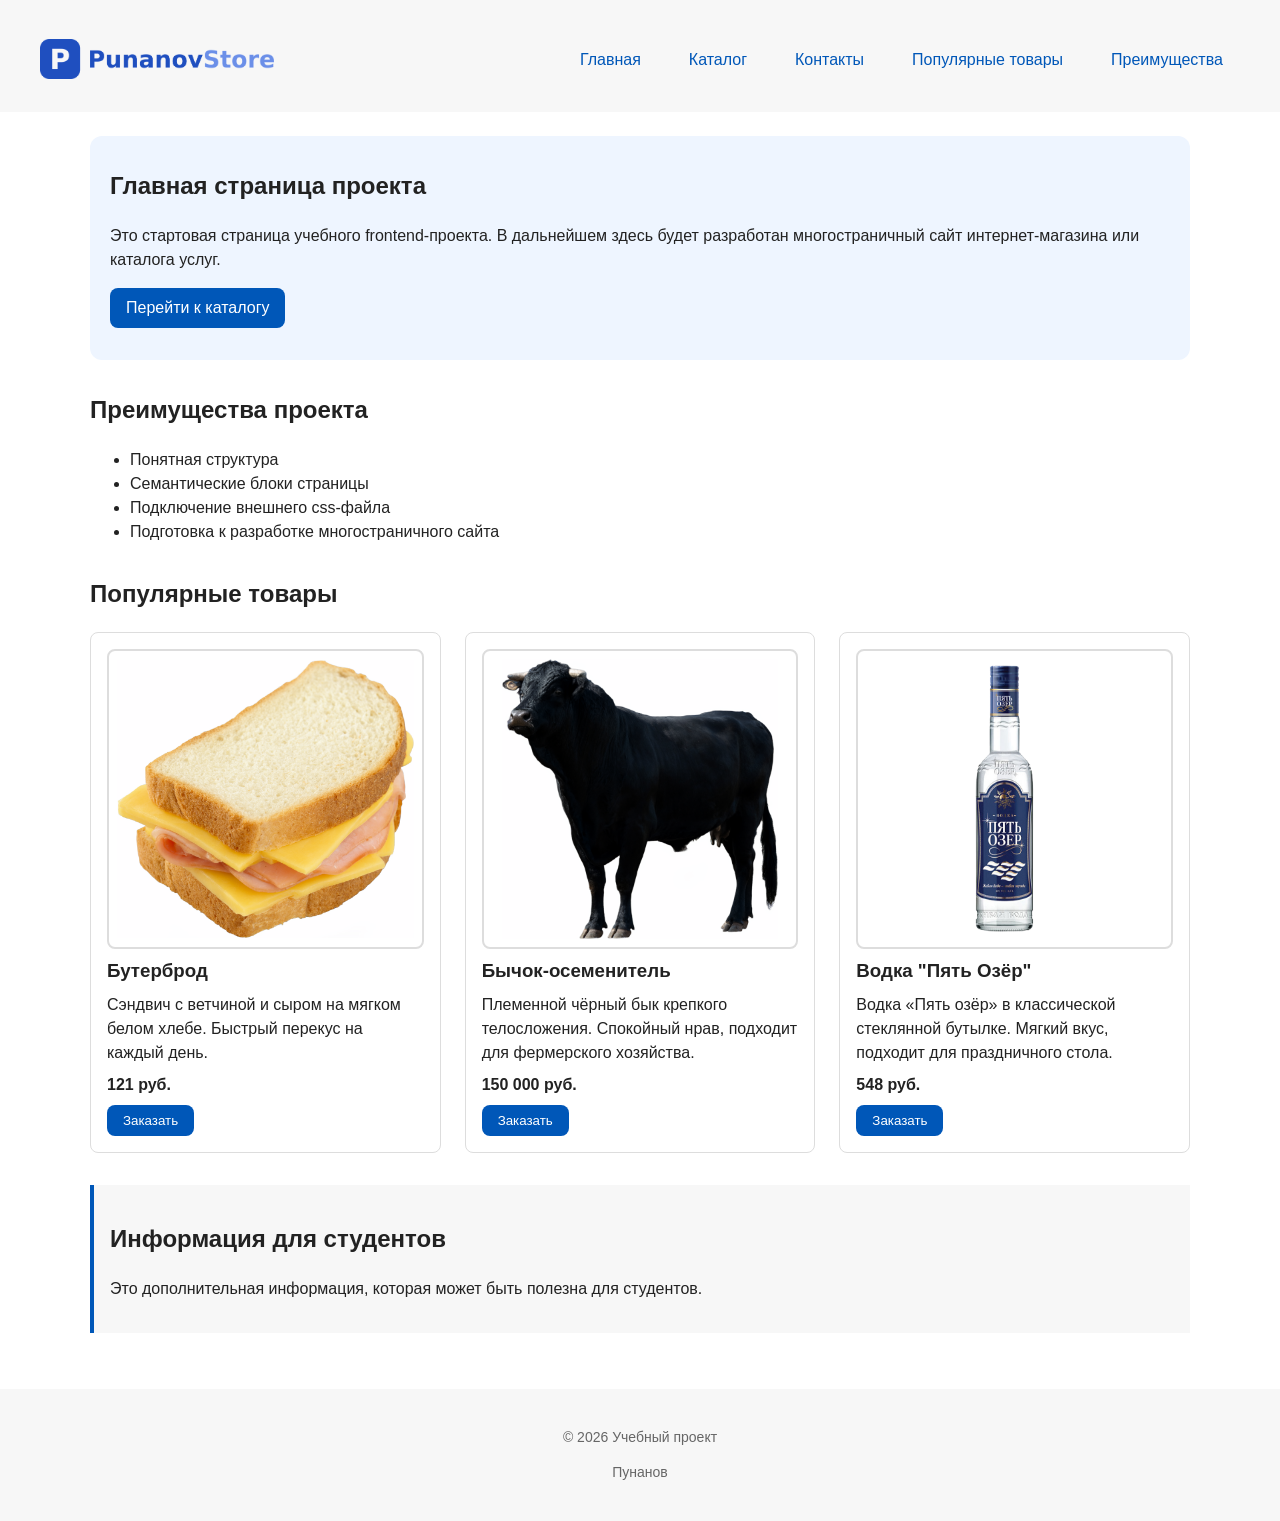
==== commit 057ae2ee: "final" ====
--- a/index.html
+++ b/index.html
@@ -50,27 +50,36 @@
 
   <div class="products-grid">
     <article class="product-card">
-      <h3>Товар 1</h3>
-      <p>Краткое описание учебного товара.</p>
-      <p>Цена: 1000 руб.</p>
+      <div class="product-card__image-container">
+        <img class="product-card__image" src="images/product1.png" alt="Товар 1">
+      </div>
+      <h3>Бутерброд</h3>
+      <p>Сэндвич с ветчиной и сыром на мягком белом хлебе. Быстрый перекус на каждый день.</p>
+      <h4>121 руб.</h4>
       <button class="button product-card__button" type="button" data-product="Товар 1">
         Заказать
       </button>
     </article>
 
     <article class="product-card">
-      <h3>Товар 2</h3>
-      <p>Краткое описание учебного товара.</p>
-      <p>Цена: 1500 руб.</p>
+      <div class="product-card__image-container">
+        <img class="product-card__image" src="images/product2.png" alt="Товар 2">
+      </div>
+      <h3>Бычок-осеменитель</h3>
+      <p>Племенной чёрный бык крепкого телосложения. Спокойный нрав, подходит для фермерского хозяйства.</p>
+      <h4>150 000 руб.</h4>
       <button class="button product-card__button" type="button" data-product="Товар 2">
         Заказать
       </button>
     </article>
 
     <article class="product-card">
-      <h3>Товар 3</h3>
-      <p>Краткое описание учебного товара.</p>
-      <p>Цена: 2000 руб.</p>
+      <div class="product-card__image-container">
+        <img class="product-card__image" src="images/product3.png" alt="Товар 3">
+      </div>
+      <h3>Водка "Пять Озёр"</h3>
+      <p>Водка «Пять озёр» в классической стеклянной бутылке. Мягкий вкус, подходит для праздничного стола.</p>
+      <h4>548 руб.</h4>
       <button class="button product-card__button" type="button" data-product="Товар 3">
         Заказать
       </button>
--- a/css/style.css
+++ b/css/style.css
@@ -169,6 +169,12 @@
     margin-top: 0;
 }
 
+.product-card h3,
+.product-card h4,
+.product-card p {
+  margin: 0;
+}
+
 .product-card {
   display: flex;
   flex-direction: column;
@@ -185,6 +191,20 @@
   align-self: flex-start;
 }
 
+.product-card__image-container {
+  height: 300px;
+  flex-shrink: 0;
+  border: 2px solid var(--color-border);  
+  border-radius: 8px; 
+  padding: 8px;      
+}
+
+.product-card__image {
+  display: block;
+  width: 100%;
+  height: 100%;
+  object-fit: contain;
+}
 
 .product-card:hover{
   border-color: var(--color-primary);
